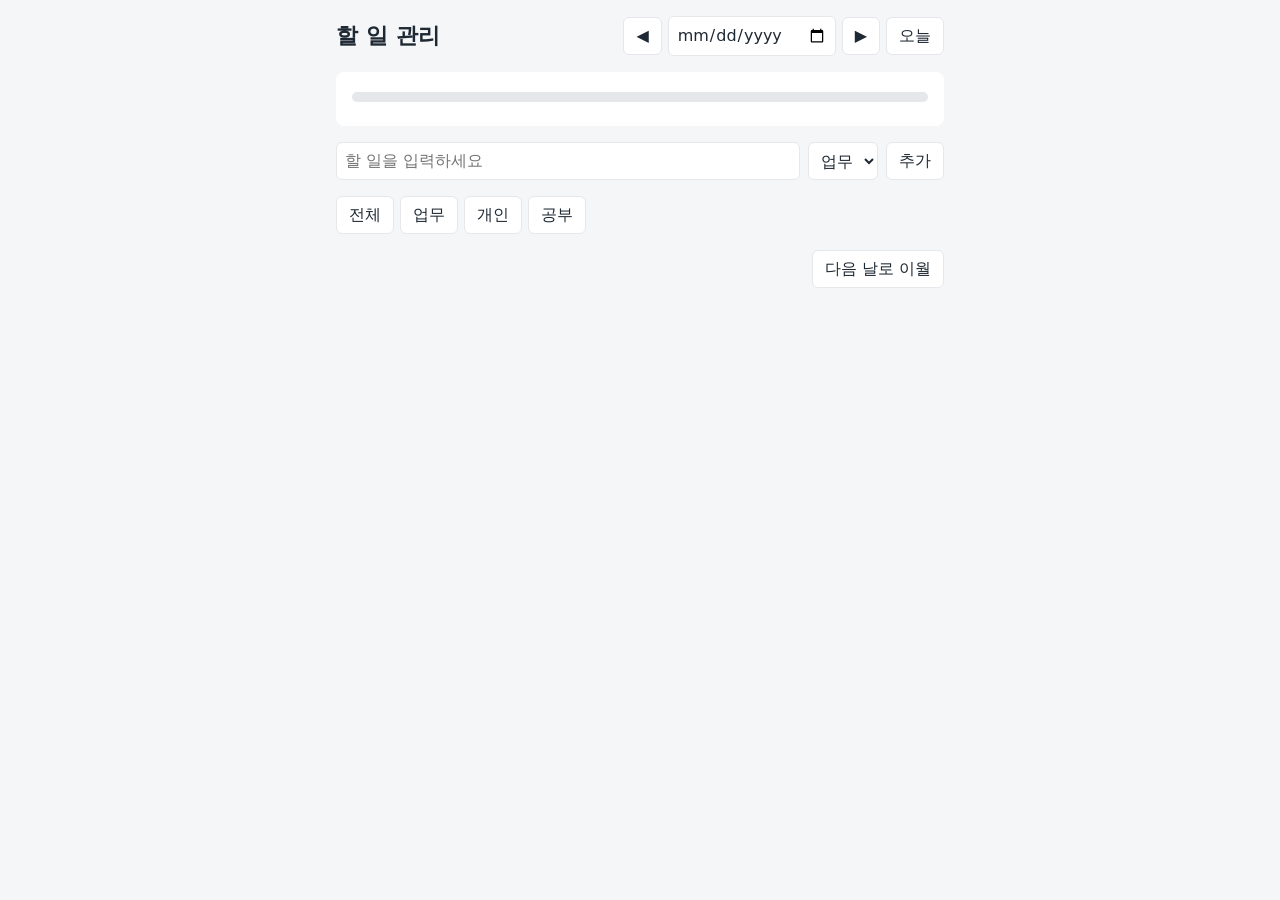
==== index.html @ 497e9dd0 "feat: add page markup and styles Co-Authored-By: Claude Sonnet 5.5 <noreply@anthropic.com>" ====
<!DOCTYPE html>
<html lang="ko">
<head>
  <meta charset="UTF-8">
  <meta name="viewport" content="width=device-width, initial-scale=1">
  <title>할 일 관리</title>
  <link rel="stylesheet" href="style.css">
</head>
<body>
  <main class="app">
    <header class="app-header">
      <h1>할 일 관리</h1>
      <div class="date-nav">
        <button type="button" id="prev-day" aria-label="전날">◀</button>
        <input type="date" id="date-picker" aria-label="날짜 선택">
        <button type="button" id="next-day" aria-label="다음날">▶</button>
        <button type="button" id="go-today">오늘</button>
      </div>
    </header>

    <p id="notice" class="notice" role="alert" hidden></p>

    <section class="progress" aria-label="진행률">
      <p id="progress-text" class="progress-text"></p>
      <div id="progress-bar" class="bar" role="progressbar" aria-label="전체 진행률"
           aria-valuemin="0" aria-valuemax="100" aria-valuenow="0">
        <div id="progress-fill" class="bar-fill"></div>
      </div>
      <ul id="category-progress" class="category-progress"></ul>
    </section>

    <form id="add-form" class="add-form">
      <input id="title-input" type="text" maxlength="100" placeholder="할 일을 입력하세요"
             aria-label="할 일 제목" autocomplete="off">
      <select id="category-select" aria-label="카테고리">
        <option value="work">업무</option>
        <option value="personal">개인</option>
        <option value="study">공부</option>
      </select>
      <button type="submit">추가</button>
    </form>

    <nav id="filter-tabs" class="filter-tabs" aria-label="카테고리 필터">
      <button type="button" data-filter="all">전체</button>
      <button type="button" data-filter="work">업무</button>
      <button type="button" data-filter="personal">개인</button>
      <button type="button" data-filter="study">공부</button>
    </nav>

    <ul id="todo-list" class="todo-list"></ul>
    <p id="empty-message" class="empty" hidden></p>

    <div class="actions">
      <button type="button" id="carry-over">다음 날로 이월</button>
    </div>
  </main>

  <div id="toast" class="toast" role="status" hidden>
    <span id="toast-message"></span>
    <button type="button" id="toast-action" hidden>실행 취소</button>
  </div>

  <script src="src/state.js"></script>
  <script src="src/storage.js"></script>
  <script src="src/view.js"></script>
  <script src="src/app.js"></script>
</body>
</html>
---- style.css ----
:root {
  --bg: #f5f6f8;
  --card: #ffffff;
  --text: #1f2933;
  --muted: #6b7280;
  --line: #e5e7eb;
  --accent: #2563eb;
  --done: #9ca3af;
  --work: #2563eb;
  --personal: #16a34a;
  --study: #d97706;
}

* { box-sizing: border-box; }
[hidden] { display: none !important; }

body {
  margin: 0;
  background: var(--bg);
  color: var(--text);
  font-family: system-ui, -apple-system, "Segoe UI", "Malgun Gothic", sans-serif;
  line-height: 1.5;
}

.app { max-width: 640px; margin: 0 auto; padding: 16px; }

.app-header { display: flex; flex-wrap: wrap; align-items: center; justify-content: space-between; gap: 8px; }
.app-header h1 { margin: 0; font-size: 1.4rem; }
.date-nav { display: flex; align-items: center; gap: 6px; }

button, select, input { font: inherit; }
button {
  padding: 6px 12px;
  border: 1px solid var(--line);
  border-radius: 6px;
  background: var(--card);
  color: var(--text);
  cursor: pointer;
}
button:disabled { opacity: 0.5; cursor: default; }
input[type="text"], input[type="date"], select {
  padding: 6px 8px;
  border: 1px solid var(--line);
  border-radius: 6px;
  background: var(--card);
  color: var(--text);
}

.notice {
  margin: 12px 0 0;
  padding: 8px 12px;
  border-radius: 6px;
  background: #fef3c7;
  color: #78350f;
}

.progress { margin-top: 16px; padding: 12px 16px; border-radius: 8px; background: var(--card); }
.progress-text { margin: 0 0 8px; font-weight: 600; }
.bar { height: 10px; border-radius: 999px; background: var(--line); overflow: hidden; }
.bar-small { height: 6px; }
.bar-fill { height: 100%; width: 0; background: var(--accent); transition: width 0.2s; }
.category-progress {
  display: grid;
  grid-template-columns: repeat(3, 1fr);
  gap: 12px;
  margin: 12px 0 0;
  padding: 0;
  list-style: none;
}
.cat-label { display: block; margin-bottom: 4px; font-size: 0.85rem; color: var(--muted); }
.cat-work .bar-fill { background: var(--work); }
.cat-personal .bar-fill { background: var(--personal); }
.cat-study .bar-fill { background: var(--study); }

.add-form { display: flex; gap: 8px; margin-top: 16px; }
.add-form input[type="text"] { flex: 1; min-width: 0; }

.filter-tabs { display: flex; gap: 6px; margin-top: 16px; }
.filter-tabs button.active { background: var(--accent); border-color: var(--accent); color: #fff; }

.todo-list { margin: 12px 0 0; padding: 0; list-style: none; }
.todo-item {
  display: flex;
  align-items: center;
  gap: 8px;
  margin-bottom: 6px;
  padding: 8px 12px;
  border-radius: 8px;
  background: var(--card);
}
.todo-item .title { flex: 1; min-width: 0; cursor: text; word-break: break-word; }
.todo-item.done .title { color: var(--done); text-decoration: line-through; }
.edit-title { flex: 1; min-width: 0; }
.item-category.cat-work { background: #dbeafe; color: #1e3a8a; }
.item-category.cat-personal { background: #dcfce7; color: #14532d; }
.item-category.cat-study { background: #fef3c7; color: #78350f; }

.empty { margin: 16px 0; text-align: center; color: var(--muted); }
.actions { margin-top: 16px; text-align: right; }

.toast {
  position: fixed;
  left: 50%;
  bottom: 24px;
  transform: translateX(-50%);
  display: flex;
  align-items: center;
  gap: 12px;
  max-width: calc(100% - 32px);
  padding: 10px 16px;
  border-radius: 8px;
  background: #1f2933;
  color: #fff;
}

@media (max-width: 480px) {
  .add-form { flex-wrap: wrap; }
  .add-form input[type="text"] { flex-basis: 100%; }
  .category-progress { gap: 8px; }
}
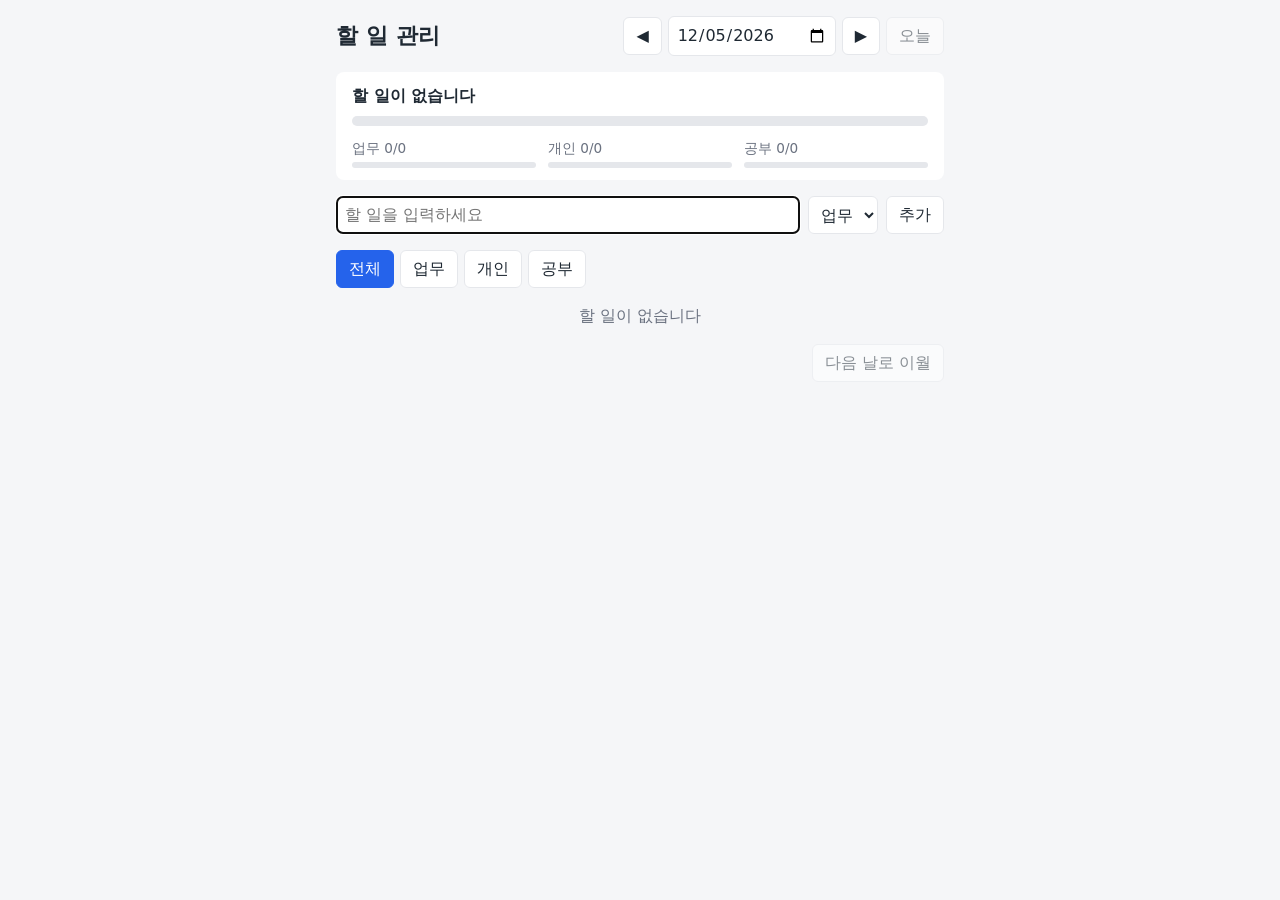
==== commit ca036d95: "refactor: inline style.css into index.html Move the stylesheet into a <style> tag so the app is inde" ====
--- a/index.html
+++ b/index.html
@@ -4,7 +4,128 @@
   <meta charset="UTF-8">
   <meta name="viewport" content="width=device-width, initial-scale=1">
   <title>할 일 관리</title>
-  <link rel="stylesheet" href="style.css">
+  <style>
+    :root {
+      --bg: #f5f6f8;
+      --card: #ffffff;
+      --text: #1f2933;
+      --muted: #6b7280;
+      --line: #e5e7eb;
+      --accent: #2563eb;
+      --done: #9ca3af;
+      --work: #2563eb;
+      --personal: #16a34a;
+      --study: #d97706;
+    }
+
+    * { box-sizing: border-box; }
+    [hidden] { display: none !important; }
+
+    body {
+      margin: 0;
+      background: var(--bg);
+      color: var(--text);
+      font-family: system-ui, -apple-system, "Segoe UI", "Malgun Gothic", sans-serif;
+      line-height: 1.5;
+    }
+
+    .app { max-width: 640px; margin: 0 auto; padding: 16px; }
+
+    .app-header { display: flex; flex-wrap: wrap; align-items: center; justify-content: space-between; gap: 8px; }
+    .app-header h1 { margin: 0; font-size: 1.4rem; }
+    .date-nav { display: flex; align-items: center; gap: 6px; }
+
+    button, select, input { font: inherit; }
+    button {
+      padding: 6px 12px;
+      border: 1px solid var(--line);
+      border-radius: 6px;
+      background: var(--card);
+      color: var(--text);
+      cursor: pointer;
+    }
+    button:disabled { opacity: 0.5; cursor: default; }
+    input[type="text"], input[type="date"], select {
+      padding: 6px 8px;
+      border: 1px solid var(--line);
+      border-radius: 6px;
+      background: var(--card);
+      color: var(--text);
+    }
+
+    .notice {
+      margin: 12px 0 0;
+      padding: 8px 12px;
+      border-radius: 6px;
+      background: #fef3c7;
+      color: #78350f;
+    }
+
+    .progress { margin-top: 16px; padding: 12px 16px; border-radius: 8px; background: var(--card); }
+    .progress-text { margin: 0 0 8px; font-weight: 600; }
+    .bar { height: 10px; border-radius: 999px; background: var(--line); overflow: hidden; }
+    .bar-small { height: 6px; }
+    .bar-fill { height: 100%; width: 0; background: var(--accent); transition: width 0.2s; }
+    .category-progress {
+      display: grid;
+      grid-template-columns: repeat(3, 1fr);
+      gap: 12px;
+      margin: 12px 0 0;
+      padding: 0;
+      list-style: none;
+    }
+    .cat-label { display: block; margin-bottom: 4px; font-size: 0.85rem; color: var(--muted); }
+    .cat-work .bar-fill { background: var(--work); }
+    .cat-personal .bar-fill { background: var(--personal); }
+    .cat-study .bar-fill { background: var(--study); }
+
+    .add-form { display: flex; gap: 8px; margin-top: 16px; }
+    .add-form input[type="text"] { flex: 1; min-width: 0; }
+
+    .filter-tabs { display: flex; gap: 6px; margin-top: 16px; }
+    .filter-tabs button.active { background: var(--accent); border-color: var(--accent); color: #fff; }
+
+    .todo-list { margin: 12px 0 0; padding: 0; list-style: none; }
+    .todo-item {
+      display: flex;
+      align-items: center;
+      gap: 8px;
+      margin-bottom: 6px;
+      padding: 8px 12px;
+      border-radius: 8px;
+      background: var(--card);
+    }
+    .todo-item .title { flex: 1; min-width: 0; cursor: text; word-break: break-word; }
+    .todo-item.done .title { color: var(--done); text-decoration: line-through; }
+    .edit-title { flex: 1; min-width: 0; }
+    .item-category.cat-work { background: #dbeafe; color: #1e3a8a; }
+    .item-category.cat-personal { background: #dcfce7; color: #14532d; }
+    .item-category.cat-study { background: #fef3c7; color: #78350f; }
+
+    .empty { margin: 16px 0; text-align: center; color: var(--muted); }
+    .actions { margin-top: 16px; text-align: right; }
+
+    .toast {
+      position: fixed;
+      left: 50%;
+      bottom: 24px;
+      transform: translateX(-50%);
+      display: flex;
+      align-items: center;
+      gap: 12px;
+      max-width: calc(100% - 32px);
+      padding: 10px 16px;
+      border-radius: 8px;
+      background: #1f2933;
+      color: #fff;
+    }
+
+    @media (max-width: 480px) {
+      .add-form { flex-wrap: wrap; }
+      .add-form input[type="text"] { flex-basis: 100%; }
+      .category-progress { gap: 8px; }
+    }
+  </style>
 </head>
 <body>
   <main class="app">
